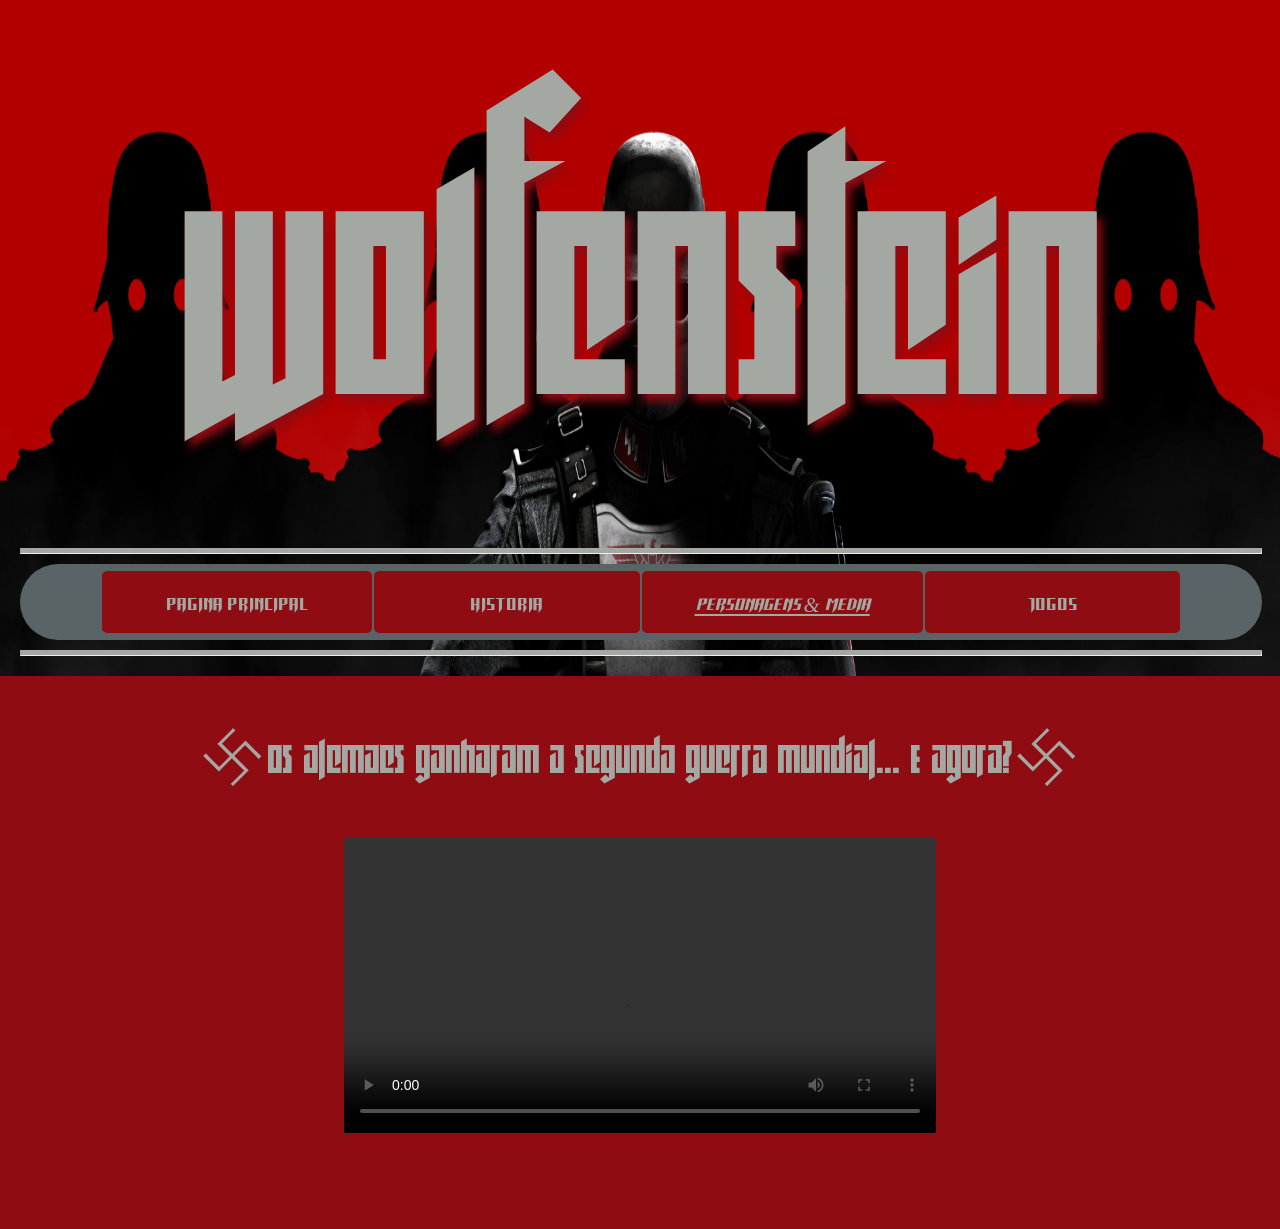
==== characters.html @ 840a6e20 "New pages and styling and header" ====
<!DOCTYPE html>
<html>
    <head>
        <title></title>
        <link rel="stylesheet" href="style.css">
    </head>
    <body>
        <header>
            <a href="#" class="anchor-non-underlined"><p id="site-title">Wolfenstein</p></a>
            <hr class="solid">
            <table>
                <tr>
                    <td><a href="index.html">Pagina Principal</a></td>
                    <td><a href="history.html">Historia</a></td>
                    <td><a href="#"><u><em>Personagens & Media</em></u></a></td>
                    <td><a href="games.html">Jogos</a></td>
                </tr>
            </table>
            <hr class="solid">
        </header>
        <div id="body-div">
            <p class="big-center-text"><span class="rotated"> 卐 </span> Os alemaes ganharam a segunda guerra mundial... E agora? <span class="rotated"> 卐 </span></p>
            <video width="50%" height="auto" controls autoplay loop>
                <source src="media/if-germany-won-ww2.mp4" type="video/mp4">
                Trailer de Wolfenstein
            </video>
        </div>
    </body>
</html>
---- style.css ----
:root{
    color-scheme: light dark;
    --color-1: #8E0C12;
    --color-2: #1A1A1A;
    --color-3: #5A6366;
    --color-4: #A3A8A3;
    --color-5: #3E4633 ;
}

@font-face {
  font-family: wolfenstein;
  src: url(media/wolfenstein.ttf);
}

@font-face {
  font-family: castle;
  src: url(media/castle.ttf);
}

* {
    padding: 0;
    margin: 0;
}

body{
    background-color: var(--color-1);
    color: var(--color-4);
    font-family: system-ui, -apple-system, BlinkMacSystemFont, 'Segoe UI', Roboto, Oxygen, Ubuntu, Cantarell, 'Open Sans', 'Helvetica Neue', sans-serif;
}

header{ 
    background-image: url(media/wolfenstein-wallpaper.png);
    background-repeat: no-repeat;
    background-size: 100% 200%;
    background-position: center 10%;
    padding: 20px;
    height: auto;
    width: 97%;
}

header #site-title{
    font-family: wolfenstein;
    text-align: center;
    font-weight: 500;
    font-size: 35vh;
    margin: 50px 0;
    color: var(--color-4);
    text-shadow: var(--color-1) 5px 7px 10px;
}

.anchor-non-underlined{
    text-decoration-line: none;
}

header table{
    margin: 10px auto;
    width: 100%;
    background-color: var(--color-3);
    padding: 5px 5rem;
    border-radius: 5rem;
}

header td {
    padding: 1rem 2rem;
    width: 20rem;
    font-family: castle;
    background-color: var(--color-1);
    border-radius: 5px;
    font-size: 1.3rem;
    text-align: center;
}

header td:hover{
    background-color: var(--color-2);
}

header td a{
    color: var(--color-4);
    text-decoration: none;
}

hr.solid {
  border-top: 5px solid var(--color-4);
}

#body-div{
    width: auto;
    height: auto;
    padding: 3rem;
    background-color: var(--color-1);
}

.big-center-text{
    text-align: center;
    font-family: wolfenstein;
    font-weight: 300;
    font-size: 3rem;
}

.rotated{
    display: inline-block;
    transform: rotate(-45deg);
}

#body-div video{
    display: block;
    margin: 3rem auto;
}
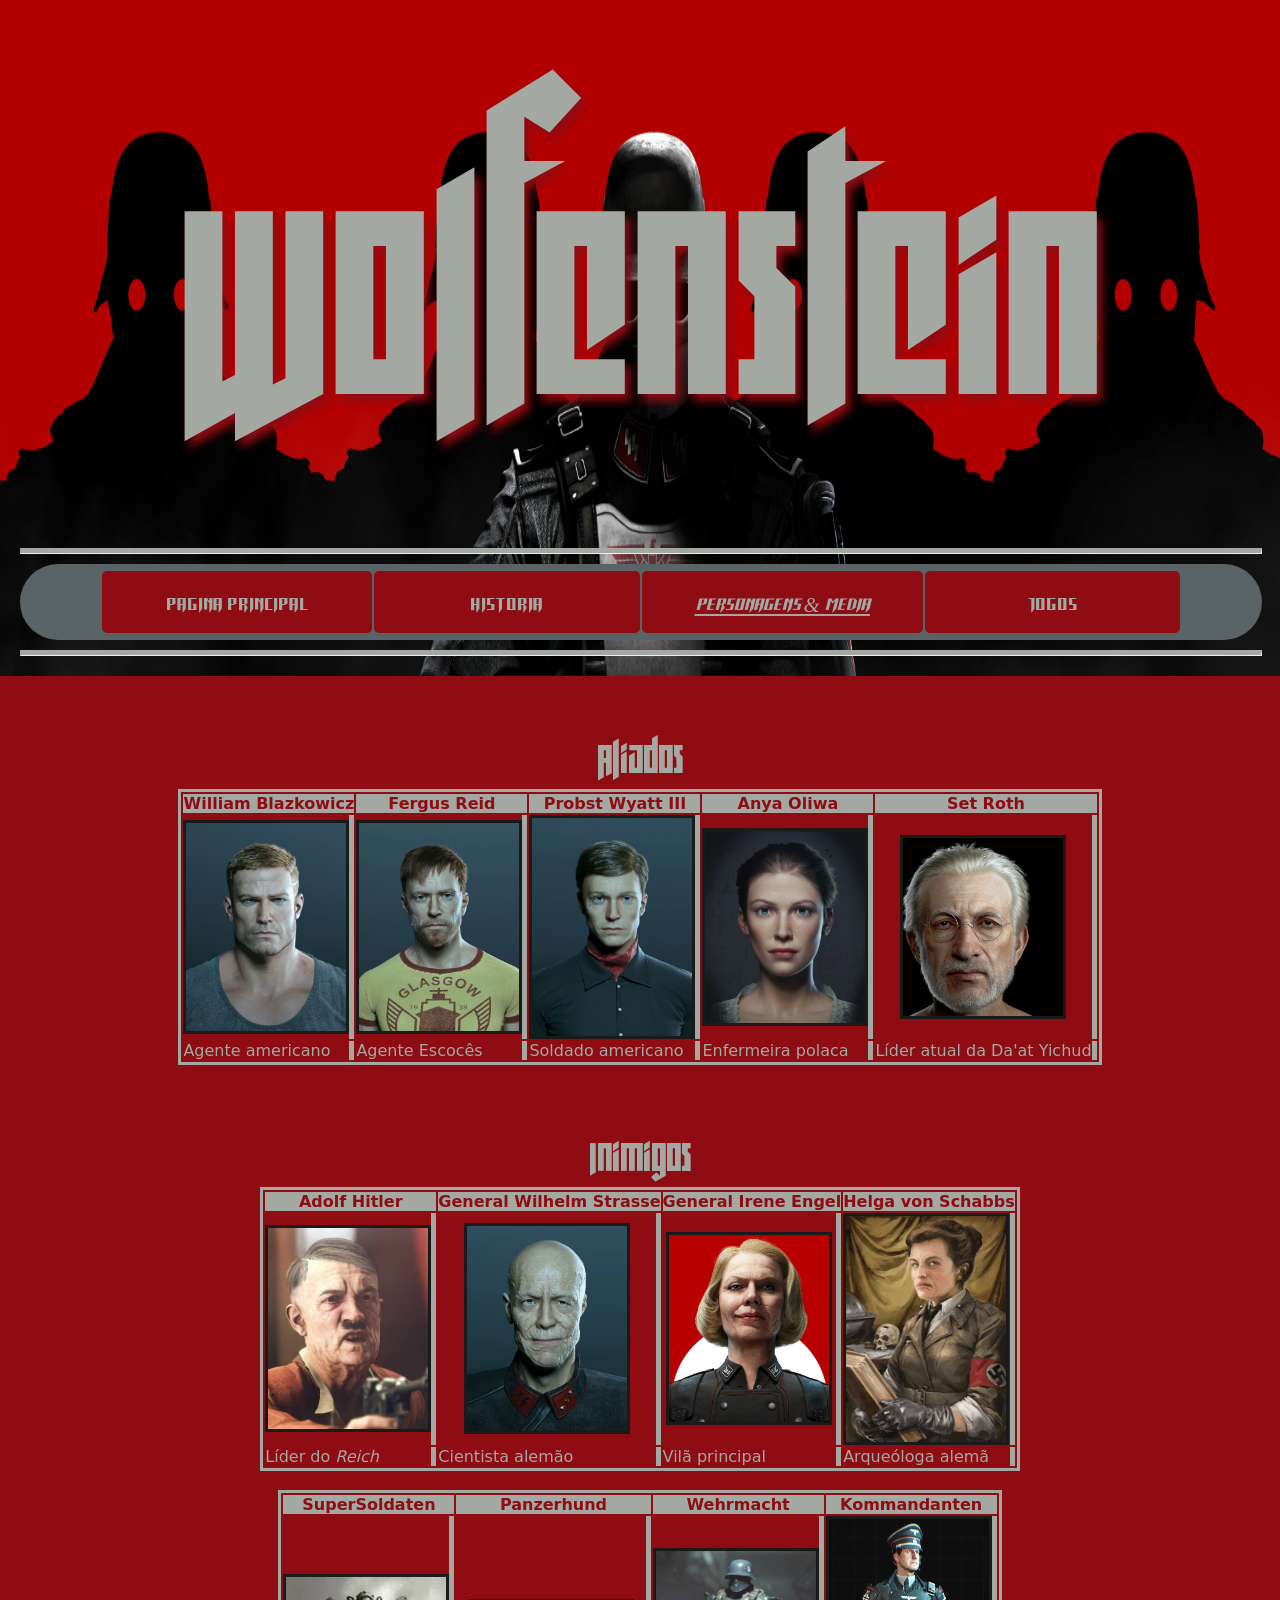
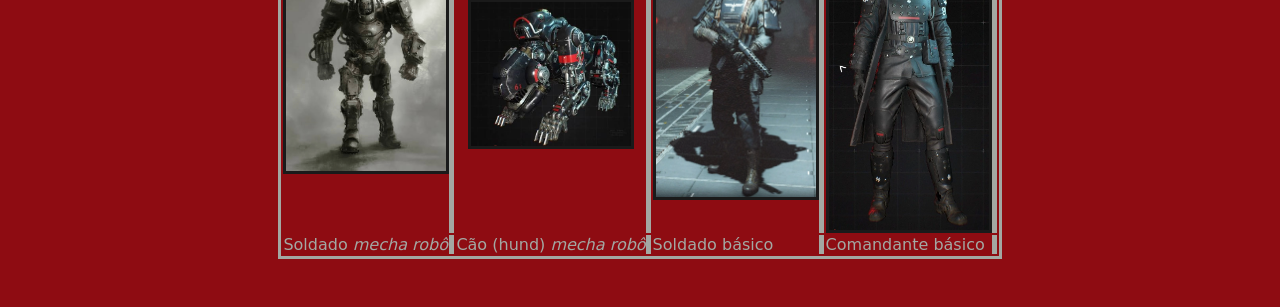
==== commit 7e7e13c4: "Content in history.html and characters.html" ====
--- a/characters.html
+++ b/characters.html
@@ -19,11 +19,73 @@
             <hr class="solid">
         </header>
         <div id="body-div">
-            <p class="big-center-text"><span class="rotated"> 卐 </span> Os alemaes ganharam a segunda guerra mundial... E agora? <span class="rotated"> 卐 </span></p>
-            <video width="50%" height="auto" controls autoplay loop>
-                <source src="media/if-germany-won-ww2.mp4" type="video/mp4">
-                Trailer de Wolfenstein
-            </video>
+            <p class="big-center-text" id="allies">Aliados</p>
+            <table class="image-table">
+                <tr>
+                    <th>William Blazkowicz</th>
+                    <th>Fergus Reid</th>
+                    <th>Probst Wyatt III</th>
+                    <th>Anya Oliwa</th>
+                    <th>Set Roth</th>
+                </tr>
+                <tr>
+                    <td><img src="media/william-blazkowicz.png"></td>
+                    <td><img src="media/fergus-reid.png"></td>
+                    <td><img src="media/probst-wyatt.png"></td>
+                    <td><img src="media/anya-oliwa.png"></td>
+                    <td><img src="media/set-roth.png"></td>
+                </tr>
+                <tr>
+                    <td>Agente americano</td>
+                    <td>Agente Escocês</td>
+                    <td>Soldado americano</td>
+                    <td>Enfermeira polaca</td>
+                    <td>Líder atual da Da'at Yichud</td>
+                </tr>
+            </table>
+            <br><br><br>
+            <p class="big-center-text" id="enemies">Inimigos</p>
+            <table class="image-table">
+                <tr>
+                    <th>Adolf Hitler</th>
+                    <th>General Wilhelm Strasse</th>
+                    <th>General Irene Engel</th>
+                    <th>Helga von Schabbs</th>
+                </tr>
+                <tr>
+                    <td><img src="media/adolf-hitler.png"></td>
+                    <td><img src="media/general-deathshead.png"></td>
+                    <td><img src="media/irene-engel.png"></td>
+                    <td><img src="media/helga-von-schabbs.png"></td>
+                </tr>
+                <tr>
+                    <td>Líder do <em>Reich</em></td>
+                    <td>Cientista alemão</td>
+                    <td>Vilã principal</td>
+                    <td>Arqueóloga alemã</td>
+                </tr>
+            </table>
+            <br>
+            <table class="image-table">
+                <tr>
+                    <th>SuperSoldaten</th>
+                    <th>Panzerhund</th>
+                    <th>Wehrmacht</th>
+                    <th>Kommandanten</th>
+                </tr>
+                <tr>
+                    <td><img src="media/supersoldaten.png"></td>
+                    <td><img src="media/panzerhund.png"></td>
+                    <td><img src="media/soldier.png"></td>
+                    <td><img src="media/commander.png"></td>
+                </tr>
+                <tr>
+                    <td>Soldado <em>mecha robô</em></td>
+                    <td>Cão (hund) <em>mecha robô</em></td>
+                    <td>Soldado básico</td>
+                    <td>Comandante básico</td>
+                </tr>
+            </table>
         </div>
     </body>
 </html>
--- a/style.css
+++ b/style.css
@@ -70,6 +70,16 @@
     text-align: center;
 }
 
+.wolfenstein{
+    font-family: wolfenstein;
+    font-size: xx-large;
+}
+
+.castle{
+    font-family: castle;
+    font-size: xx-large;
+}
+
 header td:hover{
     background-color: var(--color-2);
 }
@@ -105,4 +115,44 @@
 #body-div video{
     display: block;
     margin: 3rem auto;
+}
+
+#body-div .paragraph{
+    text-align: justify;
+    font-size: 1.3rem;
+    background-color: var(--color-5);
+    color: var(--color-4);
+    padding: 10px;
+    border-radius: 15px;
+}
+
+#body-div a{
+    color: var(--color-1);
+}
+
+#body-div a:hover{
+    color: var(--color-2);
+}
+
+.image-table{
+    margin: 0 auto;
+    border: solid 3px var(--color-4);
+}
+
+.image-table img{
+    width: 10rem;
+    display: block;
+    margin: auto;
+    height: auto;
+    border: solid 3px var(--color-2);
+}
+
+.image-table td{
+    border-right: solid 5px var(--color-4);
+}
+
+.image-table th{
+    background-color: var(--color-4);
+    color: var(--color-1);
+    border: var(--color-5);
 }
